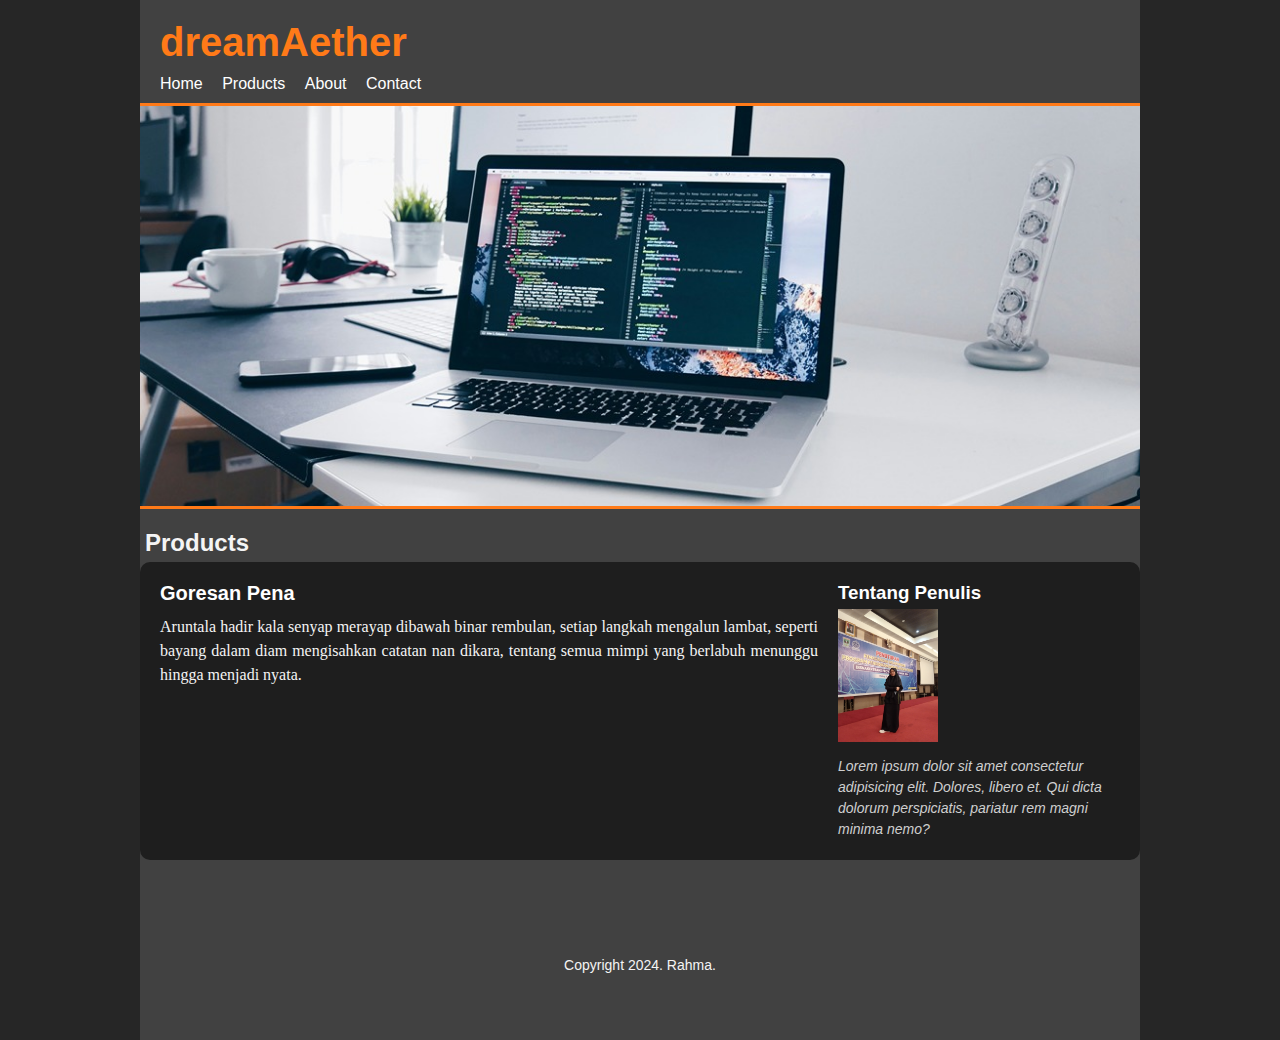
==== produk.html @ a3bb6ec2 "tambah tampilan menu products" ====
<!DOCTYPE html>
<html lang="en">
  <head>
    <meta charset="UTF-8" />
    <meta name="viewport" content="width=device-width, initial-scale=1.0" />
    <title>Products</title>
    <link rel="stylesheet" href="style.css" />
  </head>
  <body>
    <div class="container">
      <div class="header">
        <h1 class="judul">dreamAether</h1>
        <ul>
          <li><a href="index.html">Home</a></li>
          <li><a href="produk.html">Products</a></li>
          <li><a href="#">About</a></li>
          <li><a href="#">Contact</a></li>
        </ul>
      </div>
      <div class="hero"></div>
      <h2>Products</h2>
      <div class="content">
        <div class="main">
          <h3>Goresan Pena</h3>
          <p class="quote">
            Aruntala hadir kala senyap merayap dibawah binar rembulan, setiap
            langkah mengalun lambat, seperti bayang dalam diam mengisahkan
            catatan nan dikara, tentang semua mimpi yang berlabuh menunggu
            hingga menjadi nyata.
          </p>
        </div>
        <div class="sidebar">
            <h3>Tentang Penulis</h3>
            <img src="image/rahma.jpg" alt="dreamerGirl">
          <p class="penulis">
            Lorem ipsum dolor sit amet consectetur adipisicing elit. Dolores,
            libero et. Qui dicta dolorum perspiciatis, pariatur rem magni minima
            nemo?
          </p>
        </div>
      </div>
      <div class="footer">
        <p class="copy">Copyright 2024. Rahma.</p>
      </div>
    </div>
  </body>
</html>
---- style.css ----
*{
    margin: 0;
    padding: 0;
}
body{
    font-family: Arial, Helvetica, sans-serif;
    background-color: rgb(38, 38, 38);
}
.container{
    width: 1000px;
    margin: auto;
    background-color: rgb(65, 65, 65);
    display: block;
}
.header{
    padding: 20px;
    padding-bottom: 10px;
}
.header .judul{
    font-size: 40px;
    color: #ff7a18;
}
.header ul li{
    margin-top: 10px;
    display: inline-block;
    margin-right:15px;
}
.header a{
    text-decoration: none;
    color: rgb(255, 255, 255);
}
.header a:hover{
    color: grey;
}
.hero{
    height: 400px;
    background-image: url(image/komputer.jpeg);
    background-size: cover;
    background-position: 0 -150px;
    border-top: 3px solid #ff7a18;
    border-bottom: 3px solid #ff7a18;
}
h2{
    margin: 20px 5px 5px;
    color: #f4f4f4;
}
h2 a{
    color: black;
    text-decoration: none;
}
h2 a:hover{
    color: white;
}
.content{
    display: flex;
    gap: 20px;
    overflow-x: auto;
    padding: 20px;
    background-color: #1e1e1e;
    border-radius: 10px;
    scroll-behavior: smooth;
}
.card{
    background-color: #2e2e2e;
    color: #fff;
    border-radius: 10px;
    padding: 20px;
    /* membuat lebar tetap dan horizontal */
    flex: 0 0 300px;
    box-shadow: 0 4px 10px rgba(0, 0, 1, 0.5);
}
.card h3{
    font-size: 20px;
    font-weight: 20px;
    margin-bottom: 10px;
}
.card .quote{
    color: #f4f4f4;
    font-size: 16px;
    line-height: 1.6;
    font-family: Georgia, 'Times New Roman', Times, serif;
    margin-bottom: 10px;
}
.card .author{
    color: #cfcfcf;
    font-size: 14px;
    font-style: italic;
}
.card .author a{
    color: #ff7a18;
    text-decoration: none;
}
.card .author a:hover{
    text-decoration: underline;
}
.footer{
    margin-top: 30px;
    height: 150px;
    display: flex;
    color: #2e2e2e;
    justify-content: center;
    align-items: center;
}
.footer .copy{
    text-align: center;
    padding: 20px auto;
    color: #f4f4f4;
    font-family: sans-serif;
    font-size: 14px;
}
.content .card1{
    background-color: #2e2e2e;
}
.content .main{
    width: 700px;
    display: block;
}
.content .main h3{
    color: white;
    font-size: 20px;
    font-weight: 20px;
}
.content .main .quote{
    color: #f4f4f4;
    font-size: 16px;
    font-family: Georgia, 'Times New Roman', Times, serif;
    line-height: 1.5;
    padding-top: 10px;
    text-align: justify;
}
.content .sidebar{
    width: 300px;
}
.sidebar h3{
    color: white;
}
.sidebar img{
    padding-top: 5px;
    width: 100px;
    /* float: left; */
}
.content .sidebar .penulis{
    color: #cfcfcf;
    font-size: 14px;
    font-style: italic;
    line-height: 1.5;
    padding-top: 10px;
}
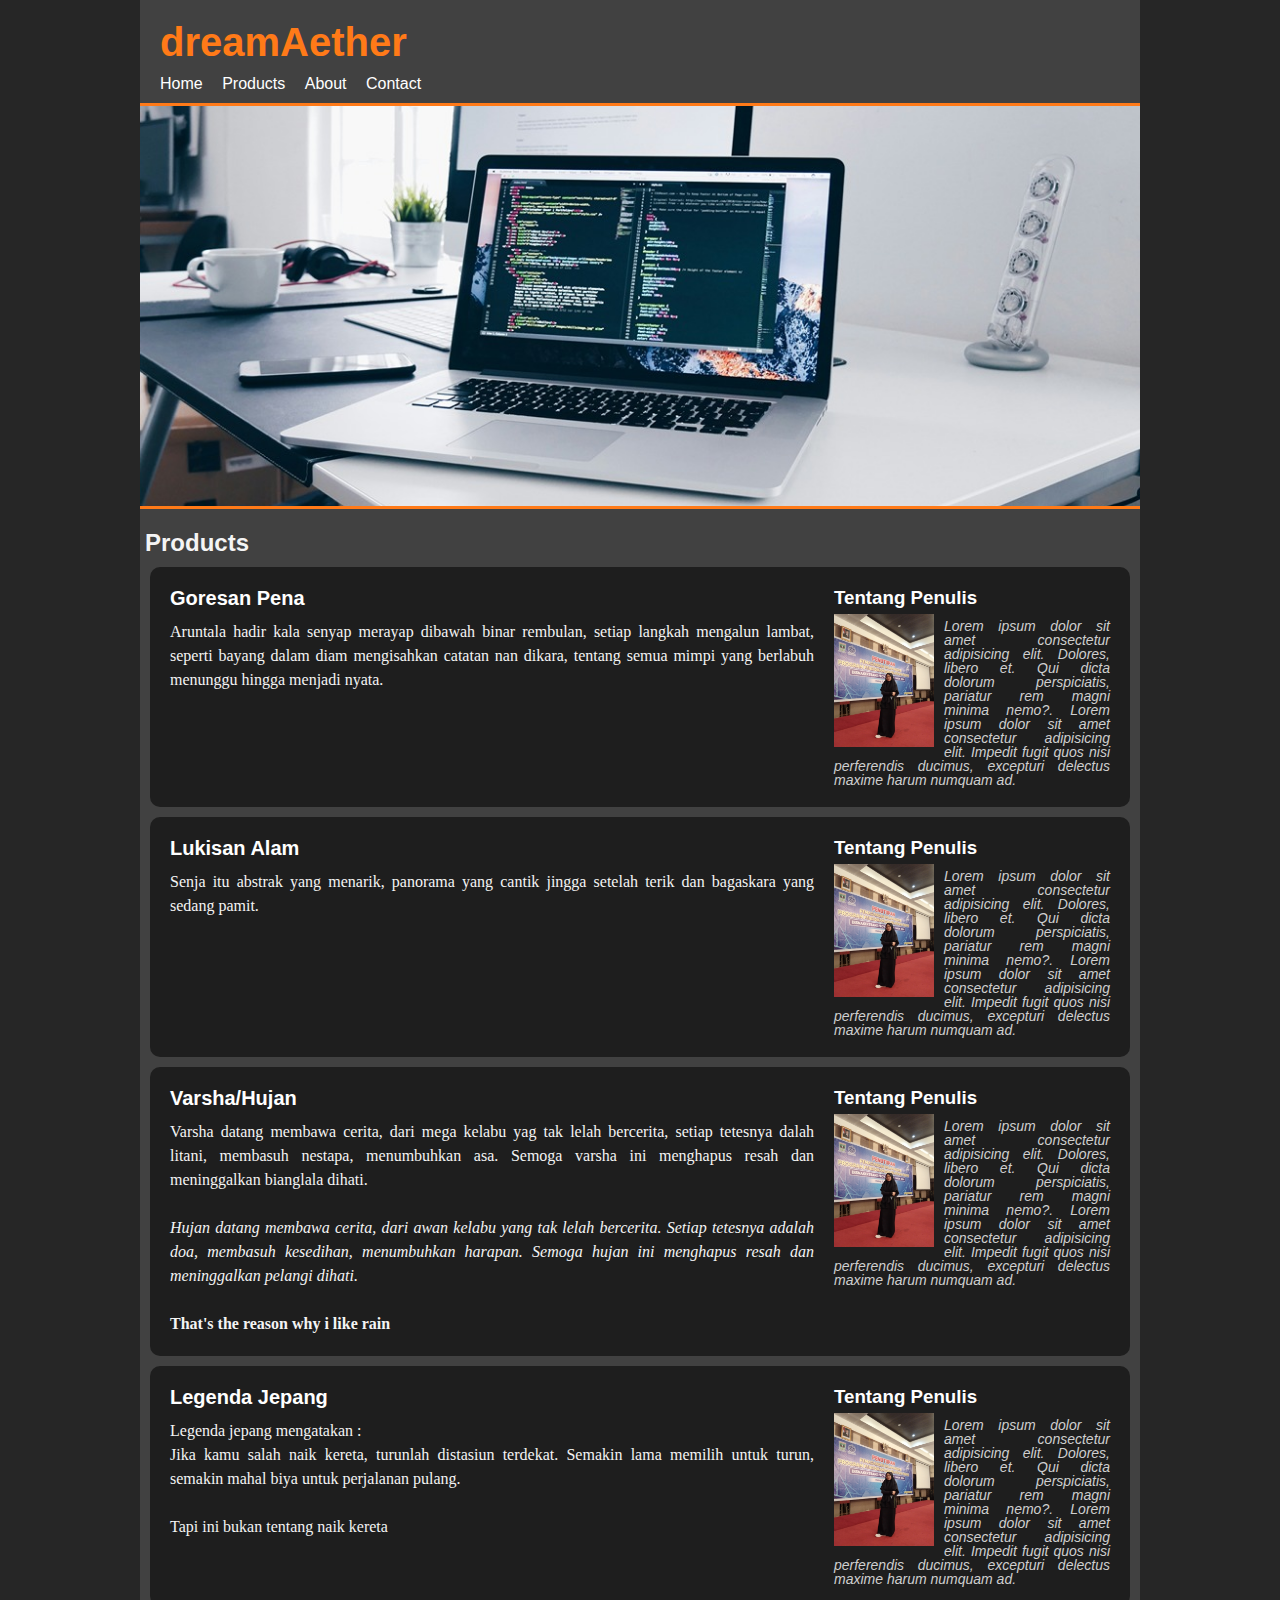
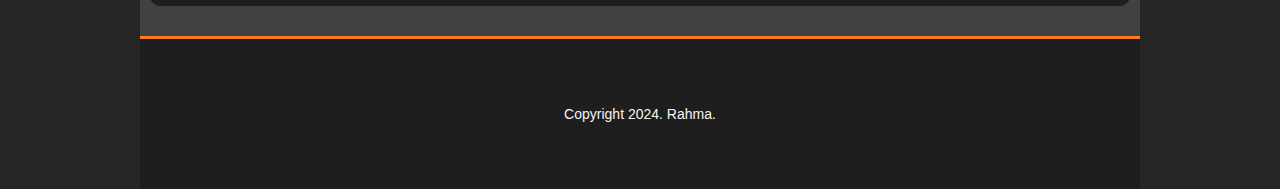
==== commit d210d18d: "tambah konten product" ====
--- a/produk.html
+++ b/produk.html
@@ -35,7 +35,73 @@
           <p class="penulis">
             Lorem ipsum dolor sit amet consectetur adipisicing elit. Dolores,
             libero et. Qui dicta dolorum perspiciatis, pariatur rem magni minima
-            nemo?
+            nemo?. Lorem ipsum dolor sit amet consectetur adipisicing elit. 
+            Impedit fugit quos nisi perferendis ducimus, excepturi delectus maxime harum numquam ad.
+          </p>
+        </div>
+      </div>
+      <div class="content">
+        <div class="main">
+          <h3>Lukisan Alam</h3>
+          <p class="quote">
+            Senja itu abstrak yang menarik, panorama yang cantik jingga setelah
+            terik dan bagaskara yang sedang pamit.
+          </p>
+        </div>
+        <div class="sidebar">
+            <h3>Tentang Penulis</h3>
+            <img src="image/rahma.jpg" alt="dreamerGirl">
+          <p class="penulis">
+            Lorem ipsum dolor sit amet consectetur adipisicing elit. Dolores,
+            libero et. Qui dicta dolorum perspiciatis, pariatur rem magni minima
+            nemo?. Lorem ipsum dolor sit amet consectetur adipisicing elit. 
+            Impedit fugit quos nisi perferendis ducimus, excepturi delectus maxime harum numquam ad.
+          </p>
+        </div>
+      </div>
+      <div class="content">
+        <div class="main">
+          <h3>Varsha/Hujan</h3>
+          <p class="quote">
+            Varsha datang membawa cerita, dari mega kelabu yag tak lelah bercerita,
+            setiap tetesnya dalah litani, membasuh nestapa, menumbuhkan asa.
+            Semoga varsha ini menghapus resah dan meninggalkan bianglala dihati. <br><br>
+            <i>Hujan datang membawa cerita, dari awan kelabu yang tak lelah bercerita.
+              Setiap tetesnya adalah doa, membasuh kesedihan, menumbuhkan harapan.
+              Semoga hujan ini menghapus resah dan meninggalkan pelangi dihati.
+            </i><br><br>
+            <b>That's the reason why i like rain</b>
+          </p>
+        </div>
+        <div class="sidebar">
+            <h3>Tentang Penulis</h3>
+            <img src="image/rahma.jpg" alt="dreamerGirl">
+          <p class="penulis">
+            Lorem ipsum dolor sit amet consectetur adipisicing elit. Dolores,
+            libero et. Qui dicta dolorum perspiciatis, pariatur rem magni minima
+            nemo?. Lorem ipsum dolor sit amet consectetur adipisicing elit. 
+            Impedit fugit quos nisi perferendis ducimus, excepturi delectus maxime harum numquam ad.
+          </p>
+        </div>
+      </div>
+      <div class="content">
+        <div class="main">
+          <h3>Legenda Jepang</h3>
+          <p class="quote">
+            Legenda jepang mengatakan : <br>
+            Jika kamu salah naik kereta, turunlah distasiun terdekat. Semakin lama
+            memilih untuk turun, semakin mahal biya untuk perjalanan pulang. <br><br>
+            Tapi ini bukan tentang naik kereta
+          </p>
+        </div>
+        <div class="sidebar">
+            <h3>Tentang Penulis</h3>
+            <img src="image/rahma.jpg" alt="dreamerGirl">
+          <p class="penulis">
+            Lorem ipsum dolor sit amet consectetur adipisicing elit. Dolores,
+            libero et. Qui dicta dolorum perspiciatis, pariatur rem magni minima
+            nemo?. Lorem ipsum dolor sit amet consectetur adipisicing elit. 
+            Impedit fugit quos nisi perferendis ducimus, excepturi delectus maxime harum numquam ad.
           </p>
         </div>
       </div>
--- a/style.css
+++ b/style.css
@@ -45,11 +45,11 @@
     color: #f4f4f4;
 }
 h2 a{
-    color: black;
+    color: white;
     text-decoration: none;
 }
 h2 a:hover{
-    color: white;
+    color: #ff7a18;
 }
 .content{
     display: flex;
@@ -59,6 +59,7 @@
     background-color: #1e1e1e;
     border-radius: 10px;
     scroll-behavior: smooth;
+    margin: 10px;
 }
 .card{
     background-color: #2e2e2e;
@@ -80,6 +81,7 @@
     line-height: 1.6;
     font-family: Georgia, 'Times New Roman', Times, serif;
     margin-bottom: 10px;
+    text-align: justify;
 }
 .card .author{
     color: #cfcfcf;
@@ -100,6 +102,8 @@
     color: #2e2e2e;
     justify-content: center;
     align-items: center;
+    background-color: #1e1e1e;
+    border-top: 3px solid #ff7a18;
 }
 .footer .copy{
     text-align: center;
@@ -137,12 +141,14 @@
 .sidebar img{
     padding-top: 5px;
     width: 100px;
-    /* float: left; */
+    float: left;
+    padding-right: 10px;
 }
 .content .sidebar .penulis{
     color: #cfcfcf;
     font-size: 14px;
     font-style: italic;
-    line-height: 1.5;
+    line-height: 1.0;
     padding-top: 10px;
+    text-align: justify;
 }